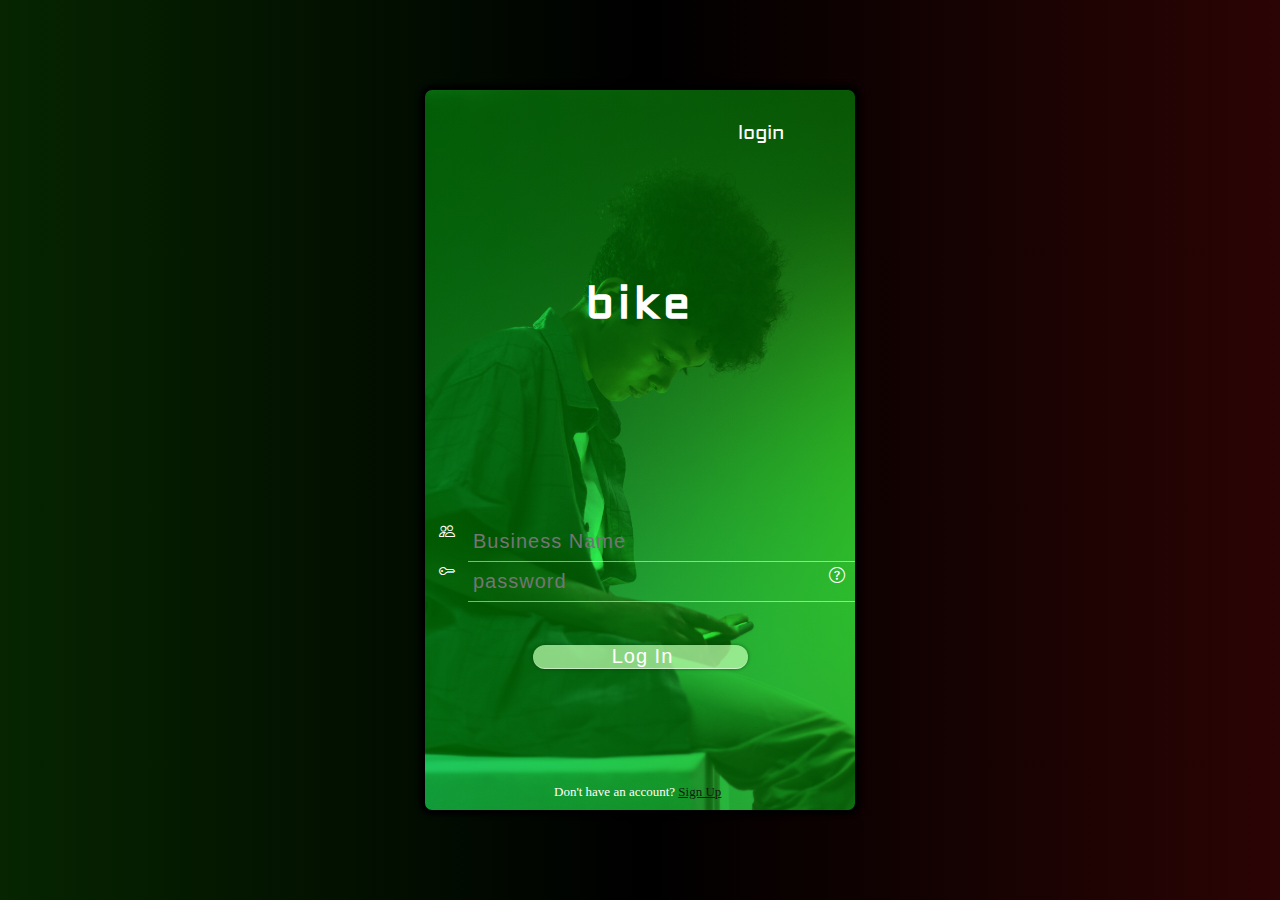
==== index.html @ 7d16557c "final commit" ====
<!Doctype html>
 <html>
     <head>
        <title>Bike App </title>

        <link rel="stylesheet" href="https://cdn.jsdelivr.net/npm/bootstrap-icons@1.5.0/font/bootstrap-icons.css">
        <link rel="stylesheet" href="css/universal.css">
        <link rel="stylesheet" href="css/login.css">
        <meta name="viewport" content="width=device-width, intial-scale=1.0>"
         
     </head>
     
     <body>

        <div class="loader">
            <div class="logo"></div>
            <div class="fill"></div>

        </div>

         <div class="container" style="position: relative;">


        
             <div class="center">
                 <div class="top">
                     <div class="backIcon">

                     </div>
                     <div class="title">
                         <h5>login</h5>

                     </div>

                 </div>
                 
                 <div class="lable">
                     <h5>bike</h5>
                 </div>

                 <div class="bottom">
                    <div class="form">
                        <form action="php/login_handler.php" method="post">
                            <div class="username">
                                <div class="usernameIcon">
                                    <i class="bi bi-people"></i>

                                </div>
                                <div class="usernameInput">
                                    <input type="text" placeholder="Business Name" name="business_name">
                                </div>
                            </div>

                            <div class="password">
                                <div class="passwordIcon">
                                    <i class="bi bi-key"></i>
                                </div>
                                <div class="passwordInput">
                                    <input type="password" placeholder="password" name="password">
                                    <div class="forgotPassword">
                                        <i class="bi bi-question-circle"></i>
                                    </div>
                                </div>
                            </div>


                            <div class="button" style="margin-top: 10%;">
                                
                                <input type="submit" value="Log In" class="logIn">

                            
                            </div>
                        </form>
                    </div>
 
 
                     <div class="signUpLink">
                         <p>Don't have an account? <a href="signup.html">Sign Up</a></p>
                     </div>
                 </div>


             </div>
         </div>
         <script>
             function toggle_items(item_name){
                element = document.querySelector(item_name);
                element.classList.toggle("active");
             }

                
                if (1 == 1){
                    document.querySelector(".loader").classList.add("active");
                    document.querySelector(".fill").classList.add("active");

                }


                   window.onload = () => {
 
                        element = document.querySelector(".container");
                        element.classList.add("active");

                        element = document.querySelector(".logo");
                        element.classList.add("active");
            
                    
                }



         </script>
     </body>
 </html>
---- css/universal.css ----
@import url('https://fonts.googleapis.com/css2?family=Aldrich&display=swap');
 *{
     margin: 0;
     padding: 0;
     box-sizing: border-box;
 }
  

.loader{
    background: white;
    position: absolute;
    left: 0;
    top: 0;
    height: 100vh;
    width: 100vw;
    z-index: 100;
    transition: .3s ease;
    display: flex;
    align-items: center;
    justify-content: center;
    overflow: hidden;
}


.loader.active{
    width: 0;
    right: 0;
    z-index: 0;

 }

 
 
.text{
    position: absolute;
    top: 49%;
    left: calc(50% - 70px);
    color: white;
}


.logo{
    width: 100px;
    height: 100px;
    background: url('../images/photo_2022-04-21_10-42-19-removebg-preview.png');
    background-size: cover;
    background-position: center;

}

.logo.active{
    display: none;
}

.fill{
    position: absolute;
    left: calc(50% - 35px);
    top: calc(50% + 30px);
    width: 0px;
    height: 2px;
    background: rgb(0, 194, 0);
    transition: 8s;
    transition-timing-function: cubic-bezier(0.1, 0.7, 1.0, 0.1);
}

.fill.active{
    width: 65px;
    
}


 .container{
     width: 100%;
     height: 100vh;
     background: linear-gradient(90deg, rgb(6, 37, 0), rgb(0, 0, 0), rgb(43, 4, 4));
     display: flex;
     justify-content: center;
     align-items: center;
     overflow: hidden;
 }

 .center{
     color: white;
     width: 430px;
      height: 80%;
      background-color: rgb(20, 172, 58);
     background: url('../images/pexels-ron-lach-9785004.jpg'), linear-gradient(70deg, rgb(20, 172, 58), rgb(28, 163, 16));
     background-size: cover;
     background-blend-mode: overlay;
     position: relative;
     box-shadow:  0 0 5px 5px black;
     border-radius: 7px;
  }

 .top{
      width: 100%;
     display: grid;
     grid-template-columns: 8fr 3fr;
     margin-top: 30px;
  }

  .title{
      font-size: 17px;
  }
  .title h5{
      font-size: 20px;
      font-weight: 100;
      font-family: 'Aldrich', sans-serif;

  }



  .backIcon{
       width: 30px;
       background: url(../icons/back);
       background-position: center;
       background-size: cover;
       margin-right: -20px;
       margin-left: 20px;
  }



  input{
    border: none;
   border-bottom: 1px solid rgba(255, 255, 255, 0.527);
    width: 100%;
   height: 40px;
   font-size: 20px;
   letter-spacing: 1px;
   background: transparent;
   color: white;
   padding-left: 5px;
   outline: none;
}






.button{
    width: 100%;
     display: flex;
    align-items: center;
    justify-content: center;

}

.logIn{
     width: 50%;
    height: 40%;
    border-radius: 35px;
    display: flex;
    align-items: center;
    justify-content: center;
    background: rgba(189, 255, 172, 0.726);
    box-shadow: 0 0 3px 1px rgba(0, 53, 0, 0.349);
    transition: .5s ease;
 }



.logIn:hover{
    background: rgba(14, 71, 0, 0.726);
    box-shadow: 0 0 4px 2px rgba(0, 53, 0, 0.726);
 }
.logIn i{
    color: rgb(0, 53, 0);
    z-index: 3;
}
.logIn img{
    width: 25px;
    display: none;
    
}

.logIn.active img{
    display: flex;

}
.logIn.active i{
    display: none;
}




.button2{
    width: 100%;
     display: flex;
    align-items: center;
    justify-content: center;

}

.logIn2{
     width: 50%;
    height: 40%;
    border-radius: 35px;
    display: flex;
    align-items: center;
    justify-content: center;
    background: rgba(189, 255, 172, 0.726);
    box-shadow: 0 0 3px 1px rgba(0, 53, 0, 0.349);
    transition: .5s ease;
 }



.logIn2:hover{
    background: rgba(14, 71, 0, 0.726);
    box-shadow: 0 0 4px 2px rgba(0, 53, 0, 0.726);
 }
.logIn2 i{
    color: rgb(0, 53, 0);
    z-index: 3;
}
.logIn2 img{
    width: 25px;
    display: none;
    
}

.logIn2.active img{
    display: flex;

}
.logIn2.active i{
    display: none;
}


.logo{
    position: absolute;
    top: 120px;
    width: 100%;
    display: flex;
    align-items: center;
    justify-content: center;
}

.logoImage{
    height: 100px;
    width: 100px;
     background-position: center;
    background-size: cover;
 }

  @media (max-width: 800px){
    .center{
        height: 100%;
        width: 100%;
      }
    }
---- css/login.css ----
.logo{
    width: 100px;
    height: 100px;
    background: url('../images/photo_2022-04-21_10-42-19-removebg-preview.png');
    background-size: cover;
    background-position: center;

}

.fill{
    position: absolute;
    left: calc(50% - 35px);
    top: calc(50% + 30px);
    width: 0px;
    height: 2px;
    background: rgb(0, 194, 0);
    transition: 8s;
    transition-timing-function: cubic-bezier(0.1, 0.7, 1.0, 0.1);
}

.fill.active{
    width: 65px;
    
}



  .lable{
      width: 100%;
       margin-top: 30%;
      display: flex;
      align-items: center;
      justify-content: center;
 
  }
  .lable h5{
      font-size: 45px;
      font-weight: 600;
      letter-spacing: 4px;
      font-family: 'Aldrich', sans-serif;
  }

  .bottom{
      width: 100%;
      height: 40%;
       position: absolute;
      bottom: 0;
      display: grid;
      grid-template-rows: 10fr 2fr;
 
  }

  .form{
      display: grid;
      grid-template-rows: 2fr 2fr 3fr;

      
  }
  .password, .username{
      display: grid;
      grid-template-columns: 1fr 9fr;
      
  }

  .usernameIcon, .passwordIcon{
       position: relative;
      height: 50%;
      display: flex;
      align-items: center;
      justify-content: center;
  }

  i{
      color: rgb(255, 255, 255);
  }

  input{
       border: none;
      border-bottom: 1px solid rgba(255, 255, 255, 0.527);
       width: 100%;
      height: 40px;
      font-size: 20px;
      letter-spacing: 1px;
      background: transparent;
      color: white;
      padding-left: 5px;
      outline: none;
  }

  .passwordInput{
      position: relative;
  }

  .forgotPassword{
      position: absolute;
      right: 10px;
      top: 5px;
  }


  .signUpLink{
      display: flex;
      align-items: center;
      justify-content: center;
      font-size: 13px;
      position: absolute;
      bottom: 10px;
      left: 30%;

  }

  .signUpLink a{
      color: rgb(20, 26, 16);
  }
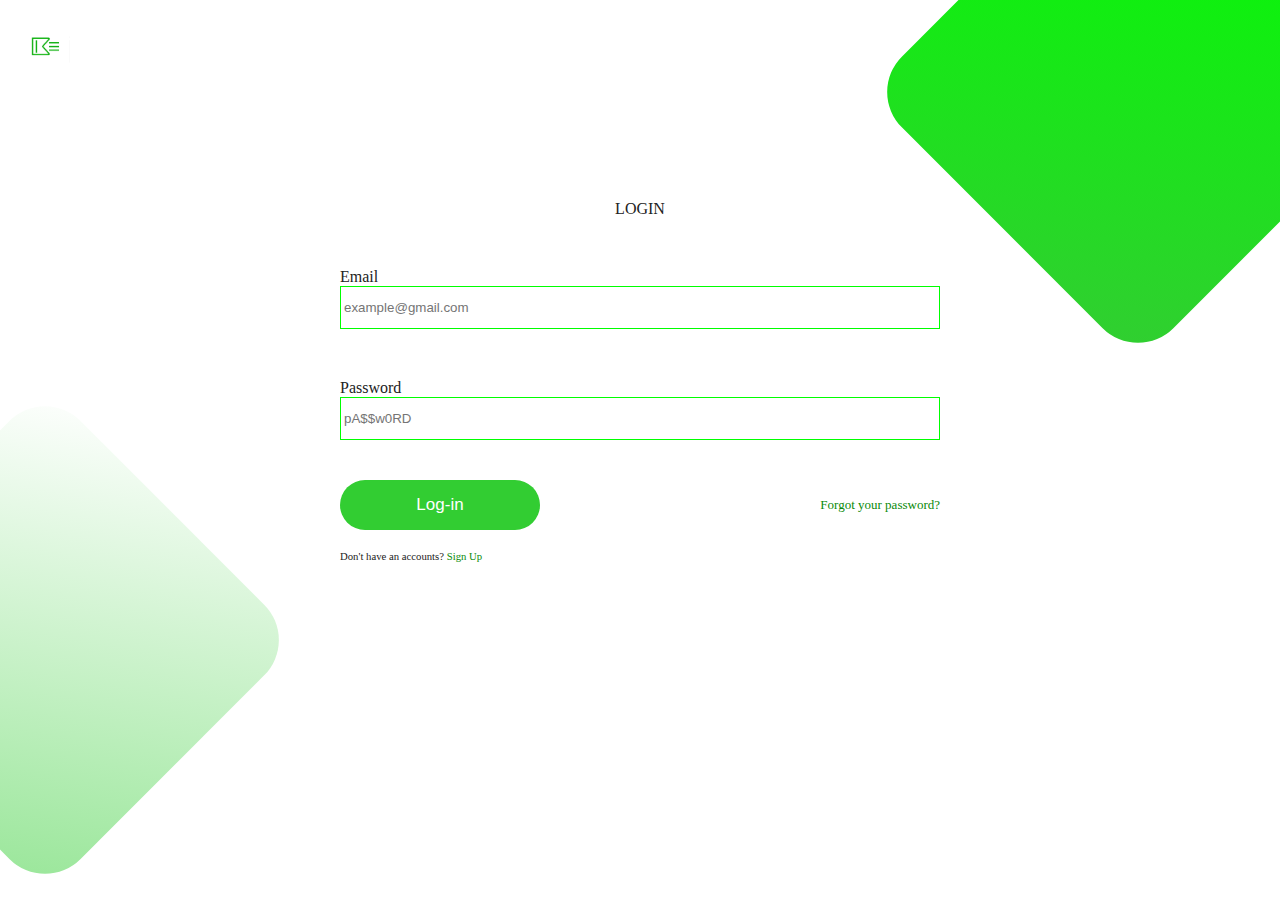
==== commit c7b2362b: "final touched" ====
--- a/index.html
+++ b/index.html
@@ -1,4 +1,78 @@
- <!Doctype html>
+<!DOCTYPE html>
+<html lang="en">
+<head>
+    <meta charset="UTF-8">
+    <meta http-equiv="X-UA-Compatible" content="IE=edge">
+    <meta name="viewport" content="width=device-width, initial-scale=1.0">
+    <title>Bike App</title>
+    <link rel="stylesheet" href="css/login.css">
+</head>
+<body>
+    <div class="container cen">
+        <div class="logo cen">
+            <img src="images/photo_2022-04-21_10-42-19-removebg-preview.png">
+        </div>
+             <form class="" action="php/login_handler.php" method="post">
+                <div class="head cen">
+                    LOGIN
+                </div>
+                <div class="form_item">
+                    <label>Email</label>
+                    <input type="email" placeholder="example@gmail.com" name="email" required>
+                </div>
+                <div class="form_item">
+                    <label>Password</label>
+                    <input type="text" placeholder="pA$$w0RD" name="password" required>
+                </div>
+                <div class="submit">
+                    <input type="submit" value="Log-in">
+                    <div class="link_text">
+                        Forgot your password?
+                    </div>
+                </div>
+                <div class="remainder">
+                    <h6>Don't have an accounts? <span onclick="location.href='signup.html'">Sign Up</span></h6>
+                </div>
+            </form>
+            <div class="abstract"></div>
+            <div class="abstract_two"></div>
+
+
+     </div>
+    
+</body>
+</html>
+
+
+
+
+
+
+
+
+
+
+
+
+
+
+
+
+
+
+
+
+
+
+
+
+
+
+
+
+
+
+ <!--
  <html>
      <head>
         <title>Bike App </title>
@@ -111,4 +185,5 @@
 
          </script>
      </body>
- </html>+ </html>
+ -->--- a/css/login.css
+++ b/css/login.css
@@ -1,5 +1,145 @@
  
-
+*{
+    margin: 0;
+    padding: 0;
+    box-sizing: border-box;
+}
+.logo{
+    width: 50px;
+    height: 50px;
+    position: absolute;
+    left: 20px;
+    top: 20px;
+    overflow: hidden;
+}
+.logo img{
+    width: 100%;
+    
+}
+.cen{
+    display: flex;
+    align-items: center;
+    justify-content: center;
+}
+.container{
+    overflow: hidden;
+    overflow-x: hidden;
+    color: #222;
+    width: 100vw;
+    height: 100vh;
+    background: white;
+    display: flex;
+    align-items: center;
+    justify-content: center;
+    position: relative;
+}
+form{
+    width: 600px;
+    height: 500px;
+     flex-direction: column;
+    display: flex;
+    align-items:center;
+    z-index: 5;
+
+  }
+.head{
+    width: 100px;
+}
+
+.form_item{
+     width: 100%;
+    display: flex;
+    flex-direction: column;
+    margin-top: 50px;
+}
+.form_item input{
+    width: 100%;
+    background: transparent;
+    height:43px;
+    border: 1px solid lime;
+    padding-left: 3px;
+    outline: none;
+ }
+.submit{
+    display: flex;
+    justify-content: space-between;
+    align-items: center;
+    width: 100%;
+    font-size: 13px;
+    margin-top: 40px;
+ }
+
+.submit input{
+    width: 200px;
+    height: 50px;
+    border: none;
+    color: white;
+    background: limegreen;
+    border-radius: 25px;
+    font-size: 17px;
+}
+.link_text{
+    color: rgb(9, 138, 9);
+}
+.remainder{
+    width: 100%;
+    margin-top: 20px;
+
+}
+
+.remainder h6{
+     font-weight: 300;
+}
+.remainder span{
+    color: rgb(9, 138, 9);
+    cursor: pointer;
+}
+.abstract{
+    
+    height: 40vh;
+    width: 40vh;
+    position: absolute;
+    bottom: 80px;
+    left: 0;
+    margin-left: -15vh;
+    transform: rotate(45deg);
+    border-radius: 50px;
+    background: linear-gradient(145deg, #fff, limegreen);
+    opacity: .5;
+
+}
+.abstract_two{
+     height: 30vw;
+     width: 30vw;
+    position: absolute;
+    right: -50px;
+    top: -100px;
+
+     
+      transform: rotate(45deg);
+    border-radius: 50px;
+    background: linear-gradient(145deg, lime, limegreen);
+}
+
+@media (max-width: 750px){
+    form{
+        width: 80vw;
+    }
+    .submit input{
+        width: 140px;
+        height: 50px;
+    }
+    .link_text{
+        font-size: 12px;
+        width: 40%;
+    }
+    .abstract_two{
+        height: 200px;
+        width: 200px;
+    }
+}
+
+/*
 
 .logo{
     width: 100px;
--- a/css/login.css
+++ b/css/login.css
@@ -1,5 +1,145 @@
  
-
+*{
+    margin: 0;
+    padding: 0;
+    box-sizing: border-box;
+}
+.logo{
+    width: 50px;
+    height: 50px;
+    position: absolute;
+    left: 20px;
+    top: 20px;
+    overflow: hidden;
+}
+.logo img{
+    width: 100%;
+    
+}
+.cen{
+    display: flex;
+    align-items: center;
+    justify-content: center;
+}
+.container{
+    overflow: hidden;
+    overflow-x: hidden;
+    color: #222;
+    width: 100vw;
+    height: 100vh;
+    background: white;
+    display: flex;
+    align-items: center;
+    justify-content: center;
+    position: relative;
+}
+form{
+    width: 600px;
+    height: 500px;
+     flex-direction: column;
+    display: flex;
+    align-items:center;
+    z-index: 5;
+
+  }
+.head{
+    width: 100px;
+}
+
+.form_item{
+     width: 100%;
+    display: flex;
+    flex-direction: column;
+    margin-top: 50px;
+}
+.form_item input{
+    width: 100%;
+    background: transparent;
+    height:43px;
+    border: 1px solid lime;
+    padding-left: 3px;
+    outline: none;
+ }
+.submit{
+    display: flex;
+    justify-content: space-between;
+    align-items: center;
+    width: 100%;
+    font-size: 13px;
+    margin-top: 40px;
+ }
+
+.submit input{
+    width: 200px;
+    height: 50px;
+    border: none;
+    color: white;
+    background: limegreen;
+    border-radius: 25px;
+    font-size: 17px;
+}
+.link_text{
+    color: rgb(9, 138, 9);
+}
+.remainder{
+    width: 100%;
+    margin-top: 20px;
+
+}
+
+.remainder h6{
+     font-weight: 300;
+}
+.remainder span{
+    color: rgb(9, 138, 9);
+    cursor: pointer;
+}
+.abstract{
+    
+    height: 40vh;
+    width: 40vh;
+    position: absolute;
+    bottom: 80px;
+    left: 0;
+    margin-left: -15vh;
+    transform: rotate(45deg);
+    border-radius: 50px;
+    background: linear-gradient(145deg, #fff, limegreen);
+    opacity: .5;
+
+}
+.abstract_two{
+     height: 30vw;
+     width: 30vw;
+    position: absolute;
+    right: -50px;
+    top: -100px;
+
+     
+      transform: rotate(45deg);
+    border-radius: 50px;
+    background: linear-gradient(145deg, lime, limegreen);
+}
+
+@media (max-width: 750px){
+    form{
+        width: 80vw;
+    }
+    .submit input{
+        width: 140px;
+        height: 50px;
+    }
+    .link_text{
+        font-size: 12px;
+        width: 40%;
+    }
+    .abstract_two{
+        height: 200px;
+        width: 200px;
+    }
+}
+
+/*
 
 .logo{
     width: 100px;
